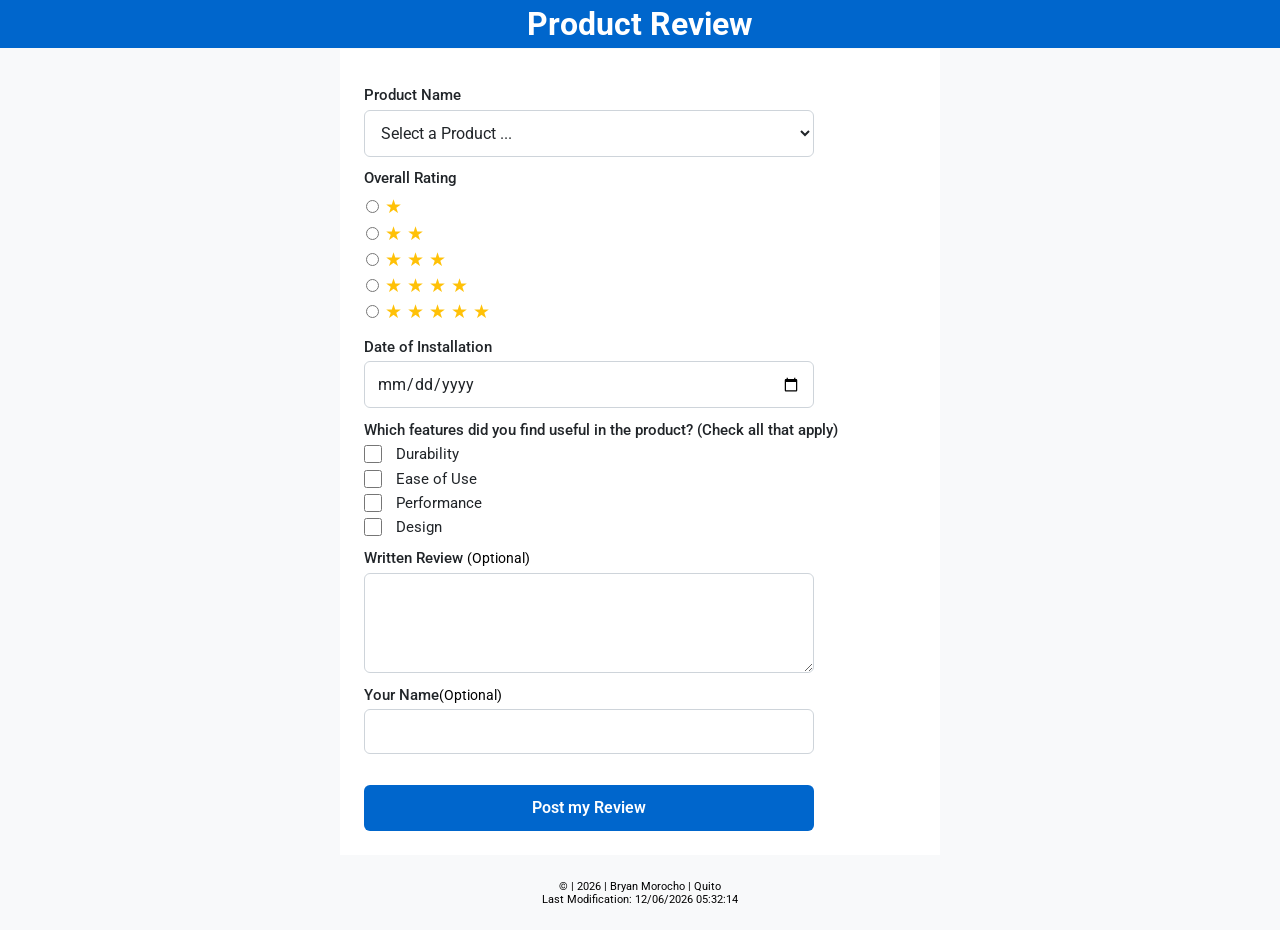
==== form.html @ 1ec66887 "w05 ft" ====
<!DOCTYPE html>
<html lang="en">
<head>
    <meta charset="UTF-8">
    <meta name="viewport" content="width=device-width, initial-scale=1.0">
    <title>Product Review</title>
    <meta name="author" content="Bryan Morocho">
    <meta name="description" content="Submit your product review and feedback easily using our online review form.">
    <link rel="stylesheet" href="styles/form.css">
    <link href="https://fonts.googleapis.com/css2?family=Roboto:wght@400;500;600&display=swap" rel="stylesheet">
    <script src="scripts/form.js" defer></script>
</head>
<body>
    <header>
        <h1>Product Review</h1>
    </header>
    <main>
        <form action="review.html" method="get">
            <label for="product-select">
                Product Name
                <select name="product" id="product-select">
                    <option value="" disabled selected>Select a Product ...</option>
                </select>
            </label>

            <div id="rating-title">Overall Rating</div>
            <div class="rating-group">
                <label for="star1"><input type="radio" name="rating" value="1" id="star1" required>&#9733;</label>
                <label for="star2"><input type="radio" name="rating" value="2" id="star2" required>&#9733; &#9733;</label>
                <label for="star3"><input type="radio" name="rating" value="3" id="star3" required>&#9733; &#9733; &#9733;</label>
                <label for="star4"><input type="radio" name="rating" value="4" id="star4" required>&#9733; &#9733; &#9733; &#9733;</label>
                <label for="star5"><input type="radio" name="rating" value="5" id="star5" required>&#9733; &#9733; &#9733; &#9733; &#9733;</label>
            </div>
            
            <label for="date-installation">Date of Installation <input type="date" name="completeDate" id="date-installation" required></label>

            <div>Which features did you find useful in the product? (Check all that apply)</div>
            <label class="checkbox-group" for="durability"><input type="checkbox" name="durability" id="durability" value="yes">Durability</label>
            <label class="checkbox-group" for="use"><input type="checkbox" name="use" id="use" value="yes">Ease of Use</label>
            <label class="checkbox-group" for="performance"><input type="checkbox" name="performance" id="performance" value="yes">Performance</label>
            <label class="checkbox-group" for="design"><input type="checkbox" name="design" id="design" value="yes">Design</label>

            <label for="review">Written Review <span id="optional">(Optional)</span><textarea name="review" id="review"></textarea></label>

            <label for="name">Your Name<span id="optional">(Optional)</span><input type="text" id="name"></label>
            <input type="submit" value="Post my Review">
        </form>
    </main>
    <footer>
        <p>&copy; | <span id="currentyear"></span> | Bryan Morocho | Quito</p>
        <p>Last Modification: <span id="lastModified"></span></p>
    </footer>
</body>
</html>
---- styles/form.css ----
:root {
    --primary-color: #0066CC;       /* Azul corporativo y confiable */
    --secondary-color: #FFFFFF;     /* Blanco puro */
    --bg-color: #F8F9FA;            /* Fondo gris muy claro */
    --text-color: #212529;          /* Texto principal oscuro */
    --input-bg: #FFFFFF;            /* Fondo de inputs limpio */
    --input-border: #CED4DA;        /* Borde gris suave */
    --input-focus: #0066CC;         /* Color al enfocar */
    --star-color: #FFC107;
}

* {
    margin: 0;
    padding: 0;
    box-sizing: border-box;
    font-family: "Roboto", sans-serif;
}

body {
    background-color: var(--bg-color);
    color: var(--text-color);
}


header {
    padding: .3rem;
    background-color: var(--primary-color);
    color: var(--secondary-color);
    text-align: center;
}

main {
    padding: 1.5rem;
    background-color: var(--secondary-color);
    max-width: 600px;
    margin: .1rem auto;
}

/* form {
    display: flex;
    flex-direction: column;
} */

label,
div {
    display: block;
    margin: .8rem 0 .4rem 0;
    font-size: .95rem;
    font-weight: 500;
}

input[type="text"],
input[type="tel"],
input[type="date"],
select,
textarea {
    background-color: var(--input-bg);
    display: block;
    border: solid 1px var(--input-border);
    box-sizing: border-box;
    border-radius: 6px;
    padding: .75rem;
    margin-top: .35rem;
    width: 100%;
    max-width: 450px;
    font-size: 1rem;
    color: var(--text-color);
}

input[type="text"]:focus,
input[type="tel"]:focus,
input[type="date"]:focus,
select:focus,
textarea:focus {
  outline: none;
  border-color: var(--input-focus);
  box-shadow: 0 0 0 3px rgba(0, 102, 204, 0.15);
}

textarea {
  resize: vertical;
  min-height: 100px;
}

#optional {
  font-weight: 400;
  color: black;
  font-size: 0.85rem;
}

input[type="radio"],
input[type="checkbox"] {
    margin-right: 6px;
}

.rating-group {
  display: flex;
  flex-direction: column;
  margin-top: 0.35rem;
}

.rating-group label {
    cursor: pointer;
    font-size: 1.2rem;
    color: var(--star-color);
    margin: .1rem;
}

input[type="submit"] {
    border: none;
    background-color: var(--primary-color);
    color: var(--secondary-color);
    border-radius: 6px;
    padding: .85rem;
    width: 100%;
    max-width: 450px;
    margin-top: 1.5rem;
    font-size: 1rem;
    font-weight: 600;
    cursor: pointer;
    transition: background-color 0.2s;
}

.checkbox-group {
    display: flex;
    align-items: center;
    gap: 0.5rem;
    cursor: pointer;
    font-weight: 400;
    margin: 0.4rem 0;
}

.checkbox-group input[type="checkbox"] {
  width: 18px;
  height: 18px;
  cursor: pointer;
  accent-color: var(--primary-color);
}

input[type="submit"]:hover {
    background-color: #0052a3;
}

footer {
    text-align: center;
    padding: 1.5rem;
    font-size: 0.7rem;
    color: black;
}
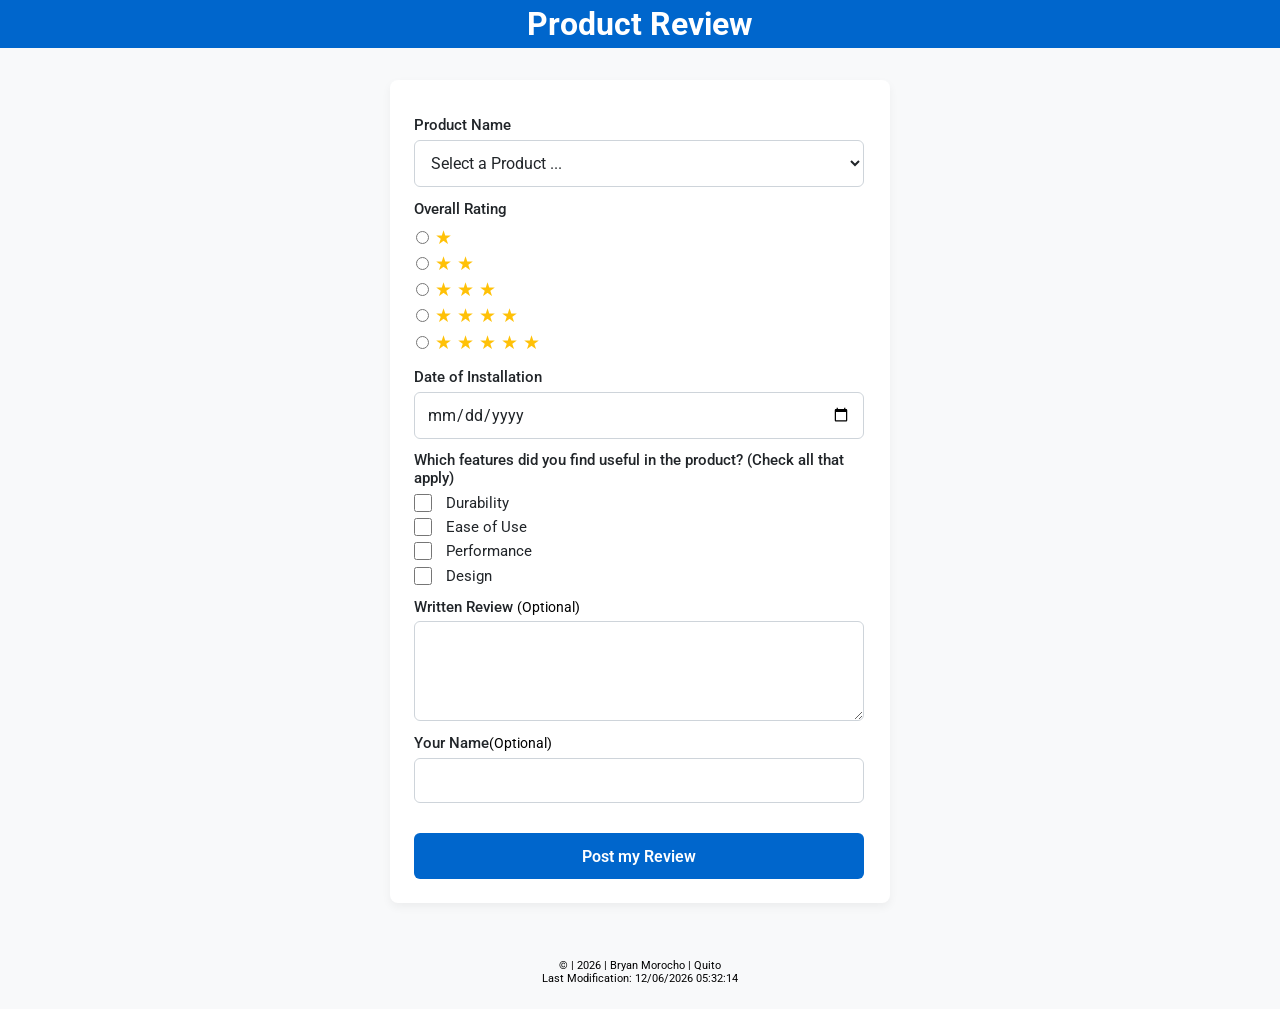
==== commit f5554611: "w05 ff" ====
--- a/form.html
+++ b/form.html
@@ -7,6 +7,8 @@
     <meta name="author" content="Bryan Morocho">
     <meta name="description" content="Submit your product review and feedback easily using our online review form.">
     <link rel="stylesheet" href="styles/form.css">
+    <link rel="preconnect" href="https://fonts.googleapis.com">
+    <link rel="preconnect" href="https://fonts.gstatic.com" crossorigin>
     <link href="https://fonts.googleapis.com/css2?family=Roboto:wght@400;500;600&display=swap" rel="stylesheet">
     <script src="scripts/form.js" defer></script>
 </head>
@@ -18,7 +20,7 @@
         <form action="review.html" method="get">
             <label for="product-select">
                 Product Name
-                <select name="product" id="product-select">
+                <select name="product" id="product-select" required>
                     <option value="" disabled selected>Select a Product ...</option>
                 </select>
             </label>
@@ -40,9 +42,9 @@
             <label class="checkbox-group" for="performance"><input type="checkbox" name="performance" id="performance" value="yes">Performance</label>
             <label class="checkbox-group" for="design"><input type="checkbox" name="design" id="design" value="yes">Design</label>
 
-            <label for="review">Written Review <span id="optional">(Optional)</span><textarea name="review" id="review"></textarea></label>
+            <label for="review">Written Review <span class="optional">(Optional)</span><textarea name="review" id="review"></textarea></label>
 
-            <label for="name">Your Name<span id="optional">(Optional)</span><input type="text" id="name"></label>
+            <label for="name">Your Name<span class="optional">(Optional)</span><input type="text" id="name"></label>
             <input type="submit" value="Post my Review">
         </form>
     </main>
--- a/styles/form.css
+++ b/styles/form.css
@@ -32,14 +32,9 @@
 main {
     padding: 1.5rem;
     background-color: var(--secondary-color);
-    max-width: 600px;
+    max-width: 500px;
     margin: .1rem auto;
 }
-
-/* form {
-    display: flex;
-    flex-direction: column;
-} */
 
 label,
 div {
@@ -82,7 +77,7 @@
   min-height: 100px;
 }
 
-#optional {
+.optional {
   font-weight: 400;
   color: black;
   font-size: 0.85rem;
@@ -146,4 +141,12 @@
     padding: 1.5rem;
     font-size: 0.7rem;
     color: black;
+}
+
+@media (min-width: 750px) {
+    main {
+        margin: 2rem auto;
+        border-radius: 8px;
+        box-shadow: 0 4px 10px rgba(0, 0, 0, 0.05);
+    }
 }
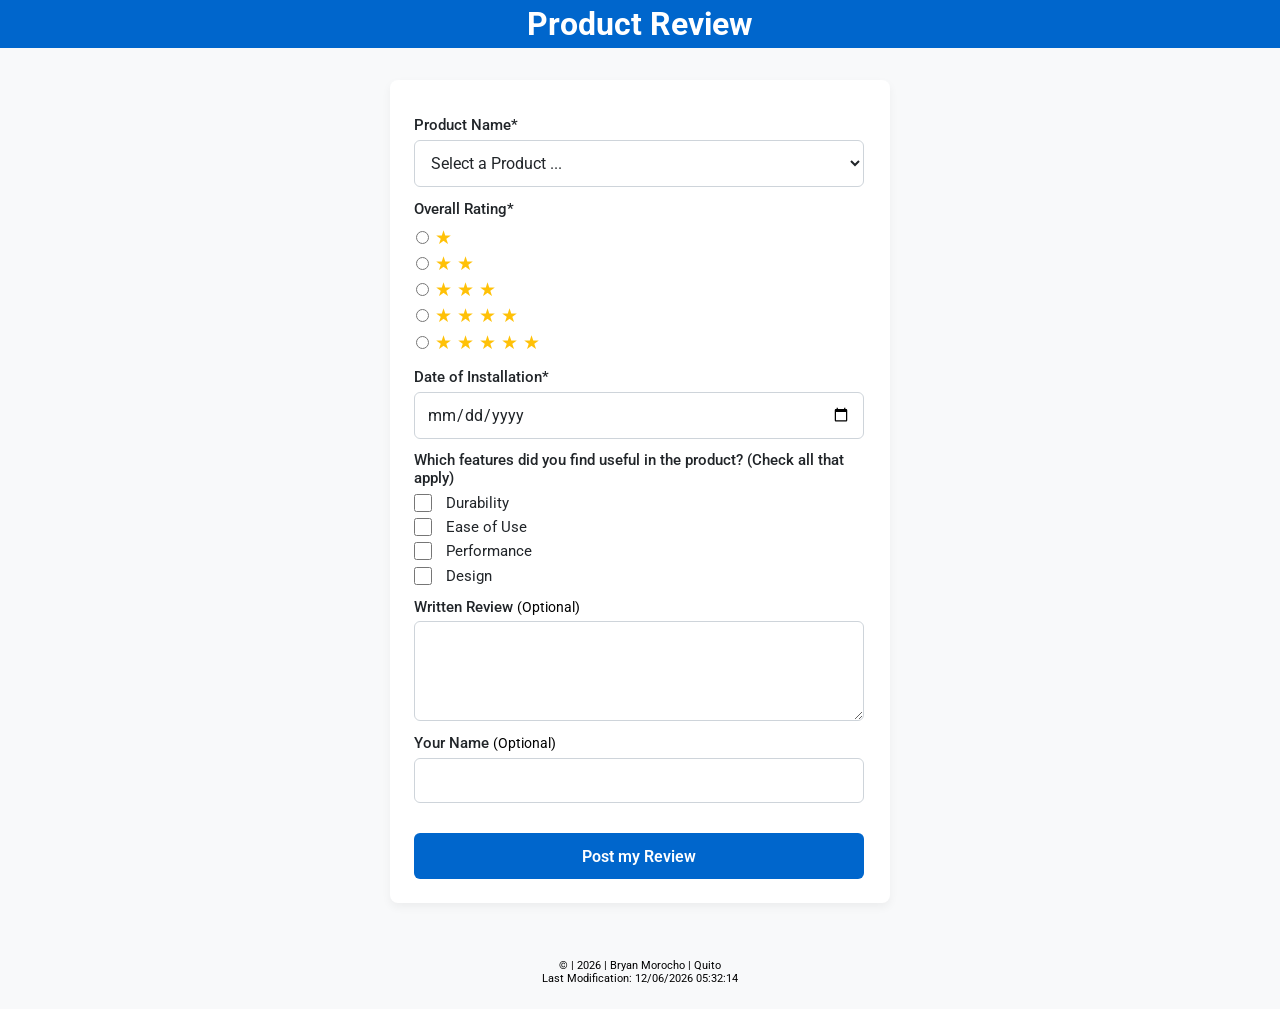
==== commit 9647b3ce: "w05 ff1" ====
--- a/form.html
+++ b/form.html
@@ -19,13 +19,13 @@
     <main>
         <form action="review.html" method="get">
             <label for="product-select">
-                Product Name
+                Product Name*
                 <select name="product" id="product-select" required>
                     <option value="" disabled selected>Select a Product ...</option>
                 </select>
             </label>
 
-            <div id="rating-title">Overall Rating</div>
+            <div id="rating-title">Overall Rating*</div>
             <div class="rating-group">
                 <label for="star1"><input type="radio" name="rating" value="1" id="star1" required>&#9733;</label>
                 <label for="star2"><input type="radio" name="rating" value="2" id="star2" required>&#9733; &#9733;</label>
@@ -34,7 +34,7 @@
                 <label for="star5"><input type="radio" name="rating" value="5" id="star5" required>&#9733; &#9733; &#9733; &#9733; &#9733;</label>
             </div>
             
-            <label for="date-installation">Date of Installation <input type="date" name="completeDate" id="date-installation" required></label>
+            <label for="date-installation">Date of Installation*<input type="date" name="completeDate" id="date-installation" required></label>
 
             <div>Which features did you find useful in the product? (Check all that apply)</div>
             <label class="checkbox-group" for="durability"><input type="checkbox" name="durability" id="durability" value="yes">Durability</label>
@@ -44,7 +44,7 @@
 
             <label for="review">Written Review <span class="optional">(Optional)</span><textarea name="review" id="review"></textarea></label>
 
-            <label for="name">Your Name<span class="optional">(Optional)</span><input type="text" id="name"></label>
+            <label for="name">Your Name <span class="optional">(Optional)</span><input type="text" id="name"></label>
             <input type="submit" value="Post my Review">
         </form>
     </main>
